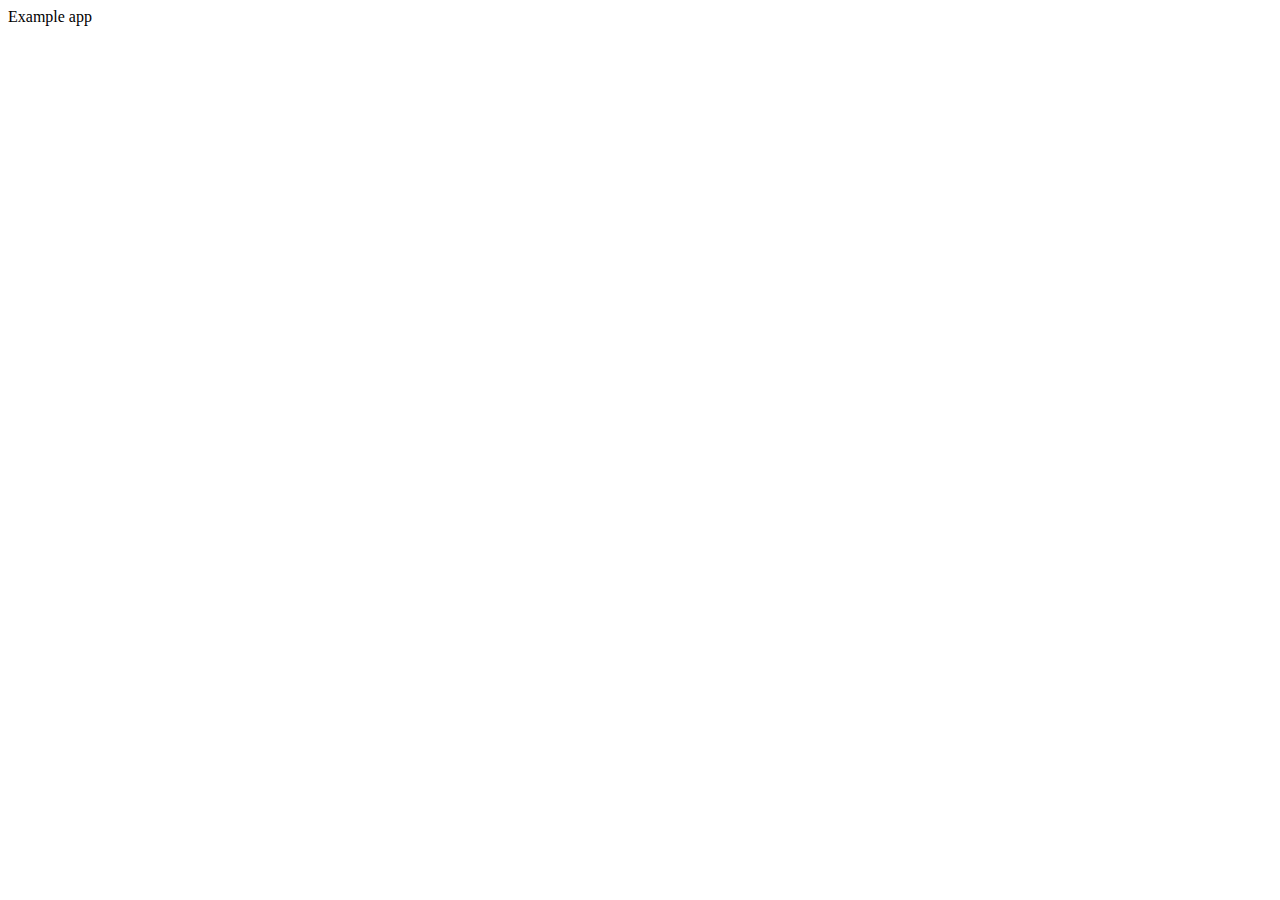
==== index.html @ 5cbeadf3 "drugi commit" ====
<!DOCTYPE html>
<html lang="en">
<head>
    <meta charset="UTF-8">
    <title>Example app</title>
    <link rel="preconnect" href="https://fonts.googleapis.com">
<link rel="preconnect" href="https://fonts.gstatic.com" crossorigin>
<link href="https://fonts.googleapis.com/css2?family=Urbanist:ital,wght@0,300;0,400;0,500;1,100&display=swap" rel="stylesheet">

    <!-- app:css -->
    <link rel="stylesheet" href="dist/css/main.css?v=1548800917231"/>
    <!-- endinject -->

</head>
<body>

<!-- vendor:js -->
<script type="text/javascript" src="bower_components/jquery/dist/jquery.js?v=1548800917235"></script>
<!-- endinject -->

<div class="hej">
    Example app
</div>
</body>
</html>
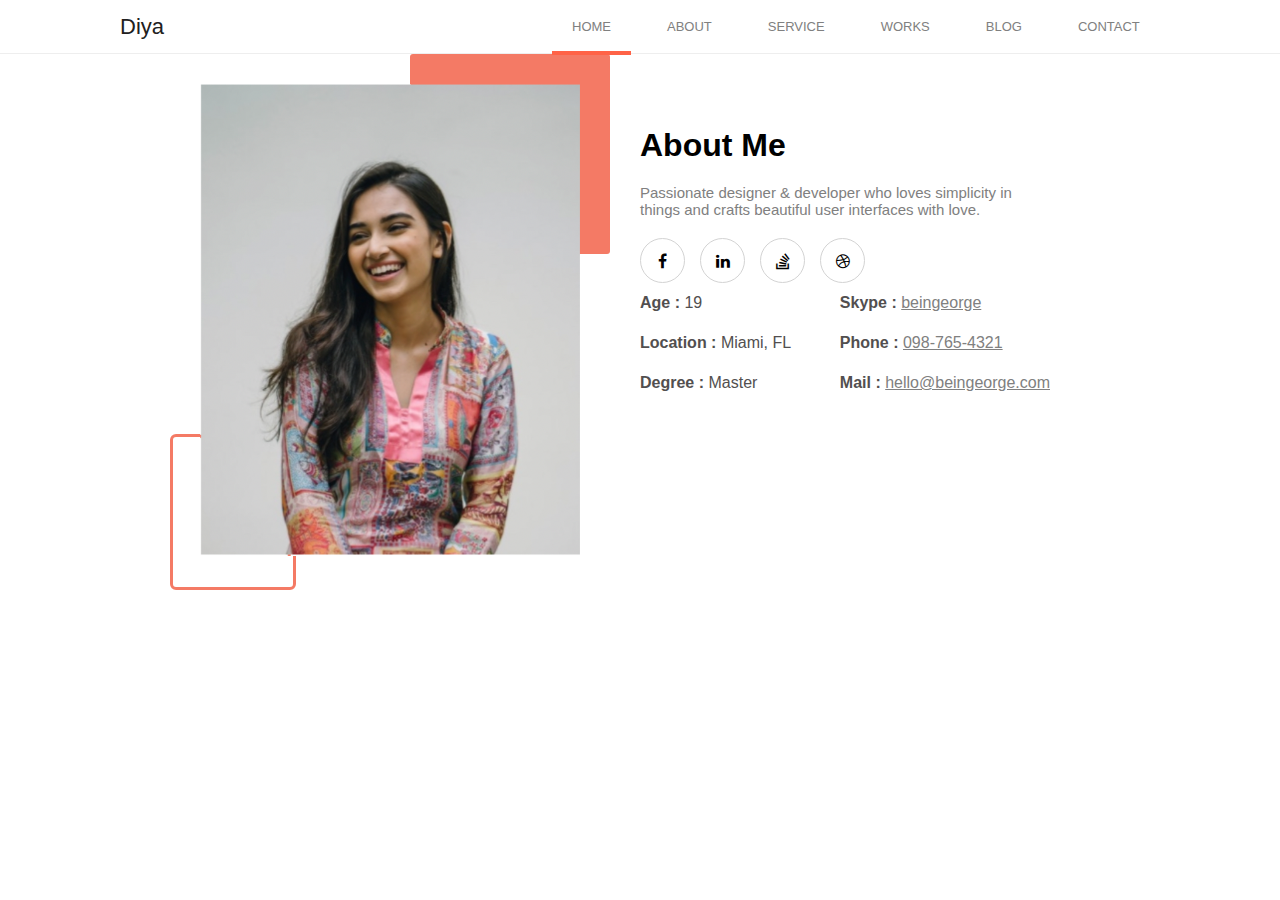
==== commit c8e247a7: "one more commit" ====
--- a/index.html
+++ b/index.html
@@ -1,25 +1,112 @@
 <!DOCTYPE html>
-<html lang="en">
-<head>
-    <meta charset="UTF-8">
-    <title>Example app</title>
-    <link rel="preconnect" href="https://fonts.googleapis.com">
-<link rel="preconnect" href="https://fonts.gstatic.com" crossorigin>
-<link href="https://fonts.googleapis.com/css2?family=Urbanist:ital,wght@0,300;0,400;0,500;1,100&display=swap" rel="stylesheet">
+<html>
+    <head>
+        <meta name="viewport" content="width=device-width, initial-scale=1.0">
+    <link href="main.css" rel="stylesheet">
+    <link rel="stylesheet" href="path/to/font-awesome/css/font-awesome.min.css">
+    <link rel="stylesheet" href="https://maxcdn.bootstrapcdn.com/font-awesome/4.4.0/css/font-awesome.min.css">
+</head>
+    <body>
 
-    <!-- app:css -->
-    <link rel="stylesheet" href="dist/css/main.css?v=1548800917231"/>
-    <!-- endinject -->
+    <div class="wrap">
+        <nav class="navbar">
+			<div class="container">
 
-</head>
-<body>
+				<a class="logo" href="index.html">Diya
+					<!-- <img src="assets/images/logo.png" alt="Logo"> -->
+				</a>
 
-<!-- vendor:js -->
-<script type="text/javascript" src="bower_components/jquery/dist/jquery.js?v=1548800917235"></script>
-<!-- endinject -->
+			
 
-<div class="hej">
-    Example app
-</div>
-</body>
-</html>+			
+					<ul class="navbar-nav ">
+						<li><a class="nav-link active" href="about.html">home</a></li>
+						<li><a class="nav-link" href="about.html">about</a></li>
+						<li><a class="nav-link" href="service.html">Service</a></li>
+						<li><a class="nav-link" href="work.html">Works</a></li>
+						<li><a class="nav-link" href="blog.html">Blog</a></li>
+						<li><a class="nav-link" href="contact.html">Contact</a></li>
+					</ul>
+			
+			</div>
+		</nav>
+       <div class="about-img-desc">
+        <div class="class">
+            <div class="section-about--img " style="visibility: visible;">
+        
+                <img class="img-fluid mx-auto d-block" src="./src/images/girl.png" alt="About Picture"  height="471px">
+         
+            </div>
+        </div>
+
+        <div class="about" >
+         
+                <div class="about-desc">
+                    <div class="about-desc-content">
+                        <h2 style="font-size: 32px;
+                        font-weight: 700;">About Me</h2>
+                        <p class="mt-4 font-weight-light">Passionate designer &amp; developer who loves simplicity in things and crafts beautiful user interfaces with love.</p>
+                    </div>
+
+                    <div class="icons">
+                        <div class="icon active">
+                            <a  href="#" class="fa fa-facebook" aria-hidden="true"></a>
+                        </div>
+                        <div class="icon active">
+                            <a  href="#"  class="fa fa-linkedin" aria-hidden="true"></a>
+                        </div>
+                        <div class="icon active">
+                            <a  href="#"  class="fa fa-stack-overflow" aria-hidden="true"></a>
+                        </div>
+                        <div class="icon active">
+                            <a  href="#" class="fa fa-dribbble" aria-hidden="true"></a>
+                        </div>
+                    </div>
+                        <div class="row">
+                    <div class="col">
+                        <div class="row1">
+                            <div class="about-desc-info">
+                                <b>Age : </b>
+                                <span>19</span>
+                            </div>
+                        </div>
+                        <div class="row2">
+                            <div class="about-desc-info">
+                                <b>Location : </b>
+                                <span>Miami, FL</span>
+                            </div>
+                        </div>
+                        <div class="row3">
+                            <div class="about-desc-info">
+                                <b>Degree : </b>
+                                <span>Master</span>
+                            </div>
+                        </div>
+                    </div>
+                           <div class="col">
+                            <div class="row4">
+                                <div class="about-desc-info">
+                                    <b>Skype : </b>
+                                    <a href="tel:beingeorge">beingeorge</a>
+                                </div>
+                            </div>
+                            <div class="row5">
+                                <div class="about-desc-info">
+                                    <b>Phone : </b>
+                                    <a href="tel:0987654321">098-765-4321</a>
+                                </div>
+                            </div>
+                            <div class="row6">
+                                <div class="about-desc-info">
+                                    <b>Mail : </b>
+                                    <a href="mailto:hello@beingeorge.com">hello@beingeorge.com</a>
+                                </div>
+                            </div>
+                            
+                           </div> 
+                    
+        </div>
+       </div>
+    </div>
+    </body>
+    </html>--- a/main.css
+++ b/main.css
@@ -0,0 +1,459 @@
+/* sass:scss */
+* {
+  margin: 0;
+  padding: 0;
+  box-sizing: border-box;
+}
+
+html {
+  font-family: "Helvetica Neue", Helvetica, Arial, sans-serif;
+}
+
+.section-about--img {
+  max-width: 380px;
+  position: relative;
+  margin: 0 auto;
+}
+
+.section-about--img img {
+  max-width: 100%;
+  height: auto;
+}
+
+.section-about--img:before {
+  content: "";
+  height: 200px;
+  width: 200px;
+  display: block;
+  background-color: #f47a65;
+  border-radius: 3px;
+  position: absolute;
+  right: -30px;
+  top: -30px;
+  z-index: -1;
+}
+
+.section-about--img:after {
+  content: "";
+  position: absolute;
+  height: 150px;
+  width: 120px;
+  border: 3px solid #f47a65;
+  border-radius: 6px;
+  bottom: -30px;
+  left: -30px;
+  z-index: -1;
+}
+
+.wrap {
+  padding: 0;
+  border: 0;
+  font-size: 100%;
+  vertical-align: baseline;
+}
+
+.logo {
+  font-size: 22px;
+  color: #212020;
+  font-weight: 500;
+}
+
+.container {
+  display: flex;
+  gap: 380px;
+  align-items: center;
+  margin: 0 120px;
+}
+
+.navbar-nav {
+  display: flex;
+  font-size: 13px;
+}
+
+.navbar-nav a {
+  text-decoration: none;
+  text-transform: uppercase;
+  color: grey;
+}
+
+.navbar-nav li {
+  padding: 19px 8px;
+}
+
+.navbar-nav a {
+  padding-bottom: 17px;
+  padding-left: 20px;
+  padding-right: 20px;
+}
+
+.navbar-nav a.active {
+  border-bottom: 4px solid tomato;
+}
+
+.navbar a:hover {
+  color: red;
+}
+
+.navbar {
+  background-color: #fff;
+  z-index: 999;
+  padding-top: 0;
+  padding-bottom: 0;
+  position: absolute;
+  left: 0;
+  right: 0;
+  position: relative;
+  border-bottom: 1px solid #eee;
+}
+
+nav ul li {
+  list-style-type: none;
+}
+
+nav a {
+  text-decoration: none;
+}
+
+.about-img-desc {
+  display: flex;
+  justify-content: space-between;
+  margin-top: 30px;
+  margin-left: 200px;
+  margin-right: 200px;
+}
+
+.about-desc-info a {
+  color: grey;
+}
+
+.row {
+  display: flex;
+  justify-content: space-between;
+  flex-wrap: wrap;
+}
+
+.col {
+  line-height: 40px;
+  color: rgb(82, 79, 79);
+}
+
+.about-desc {
+  padding-right: 30px;
+}
+
+.about-desc-content p {
+  color: grey;
+  font-size: 15px;
+  padding-top: 20px;
+}
+
+.icons {
+  display: flex;
+  gap: 15px;
+  padding-top: 20px;
+}
+
+.icon {
+  display: block;
+  border: 1px solid lightgrey;
+  border-radius: 50%;
+  color: black;
+  font-weight: bold;
+  text-align: center;
+  height: 45px;
+  width: 45px;
+  z-index: 1;
+  background-color: white;
+  line-height: 45px;
+}
+
+.icon a {
+  text-decoration: none;
+  color: black;
+}
+
+.icon:hover {
+  box-shadow: 2px 2px 5px 1px grey;
+}
+
+.about {
+  flex: 0 0 50%;
+  max-width: 50%;
+  padding-top: 43px;
+}
+
+@media (max-width: 1240px) {
+  .container {
+    flex-direction: column;
+    gap: 10px;
+  }
+  .navbar-nav {
+    flex-direction: column;
+    align-items: center;
+  }
+  .about-img-desc {
+    margin-left: 40px;
+    margin-right: 40px;
+  }
+  .row {
+    flex-direction: column;
+  }
+}
+@media (max-width: 916px) {
+  .about-img-desc {
+    flex-direction: column;
+    width: 100%;
+  }
+  .about {
+    max-width: 100%;
+    margin-right: 10px;
+  }
+  .class {
+    margin-right: 10px;
+  }
+}
+/*work*/
+.work {
+  display: flex;
+  align-items: center;
+  flex-direction: column;
+}
+
+/*work*/
+.works-container {
+  margin-top: 30px;
+  display: flex;
+  gap: 20px;
+}
+
+.works-container img {
+  max-width: 100%;
+}
+
+.work1 {
+  max-width: 327px;
+}
+
+.p1 {
+  font-weight: 500;
+}
+
+@media (max-width: 1074px) {
+  .works-container {
+    display: grid;
+    grid-template-columns: 1fr 1fr;
+  }
+}
+@media (max-width: 712px) {
+  .works-container {
+    grid-template-columns: 1fr;
+  }
+}
+.section-head {
+  padding-top: 10px;
+  display: flex;
+  flex-direction: column;
+  align-items: center;
+}
+.section-head span {
+  text-transform: uppercase;
+  color: grey;
+  font-size: 12px;
+}
+.section-head h2 {
+  font-size: 30px;
+  padding-bottom: 10px;
+}
+.section-head .line {
+  border-bottom: 4px solid tomato;
+  width: 50px;
+}
+
+.red {
+  display: flex;
+  padding-bottom: 40px;
+}
+
+.contact {
+  padding-left: 200px;
+  padding-right: 200px;
+}
+
+.kartica-container {
+  width: 33.3%;
+  border: 1px solid lightgrey;
+  background-color: white;
+  margin-right: 10px;
+}
+
+.kart-tekst {
+  display: flex;
+  flex-direction: column;
+  align-items: center;
+  padding-top: 20px;
+  gap: 8px;
+  padding-bottom: 8px;
+}
+.kart-tekst a {
+  color: grey;
+  padding-top: 15px;
+}
+.kart-tekst .tel {
+  padding-top: 15px;
+}
+
+.icon-contact {
+  position: relative;
+  left: 50%;
+  border: 1px solid transparent;
+  border-radius: 50%;
+  color: white;
+  font-size: 15px;
+  background-color: tomato;
+  padding: 15px 15px;
+}
+
+.icon-contact.active {
+  box-shadow: 0px 0px 2px 8px rgb(255, 168, 155);
+}
+
+.forma .subject {
+  width: 98.5%;
+  padding: 10px 0px;
+  margin-bottom: 20px;
+}
+.forma textarea {
+  width: 98.5%;
+  resize: none;
+}
+.forma button {
+  margin-top: 15px;
+  background-color: #f86964;
+  padding: 5px 10px;
+  text-transform: uppercase;
+  color: white;
+  border: none;
+  position: relative;
+  left: 43%;
+}
+
+.forma button:hover {
+  box-shadow: 0px 10px 13px -7px #000, 5px 5px 15px 5px rgba(248, 155, 155, 0);
+}
+
+.grouped-input {
+  display: inline;
+  padding: 10px 0px;
+  width: 49%;
+  margin-bottom: 20px;
+}
+
+.getintouch {
+  padding-top: 40px;
+  margin-bottom: 40px;
+}
+
+@media (max-width: 1084px) {
+  .contact {
+    padding-left: 15px;
+    padding-right: 15px;
+  }
+  .red {
+    display: flex;
+    flex-direction: column;
+    align-items: center;
+    gap: 20px;
+  }
+  .kartica-container {
+    width: 100%;
+  }
+  .forma input[type=text] {
+    width: 100%;
+  }
+  .forma input[type=email] {
+    width: 100%;
+  }
+}
+@media (max-width: 657px) {
+  .form-row {
+    flex-direction: column;
+  }
+}
+.contact-body {
+  background-color: #f4f4f4;
+}
+
+/*services*/
+.galery-service {
+  display: flex;
+  gap: 10px;
+}
+
+.services {
+  padding-top: 40px;
+  margin-left: 200px;
+  margin-right: 200px;
+  display: flex;
+  flex-direction: column;
+  align-items: center;
+}
+
+.galery-service {
+  display: grid;
+  grid-template-columns: 1fr 1fr 1fr;
+}
+
+.container-services {
+  position: relative;
+}
+
+.container-services img {
+  width: 100%;
+  height: 100%;
+}
+
+.btn {
+  position: absolute;
+  top: 50%;
+  left: 50%;
+  transform: translate(-50%, -50%);
+  -ms-transform: translate(-50%, -50%);
+  background-color: white;
+  color: black;
+  font-size: 13px;
+  color: rgb(49, 47, 47);
+  font-weight: bold;
+  margin-top: 0px;
+  border: none;
+  cursor: pointer;
+  text-align: center;
+  width: 170px;
+  padding: 15px 23px;
+  text-align: center;
+}
+
+@media (max-width: 1322px) {
+  .services {
+    margin-left: 210px;
+    margin-right: 12px;
+  }
+}
+@media (max-width: 1232px) {
+  .services {
+    margin-left: 20px;
+    margin-right: 20px;
+  }
+}
+@media (max-width: 550px) {
+  .galery-service {
+    grid-template-columns: 1fr 1fr;
+  }
+}
+@media (max-width: 400px) {
+  .galery-service {
+    display: flex;
+    flex-direction: column;
+    align-items: center;
+  }
+}
+/* endinject *//*# sourceMappingURL=main.css.map */